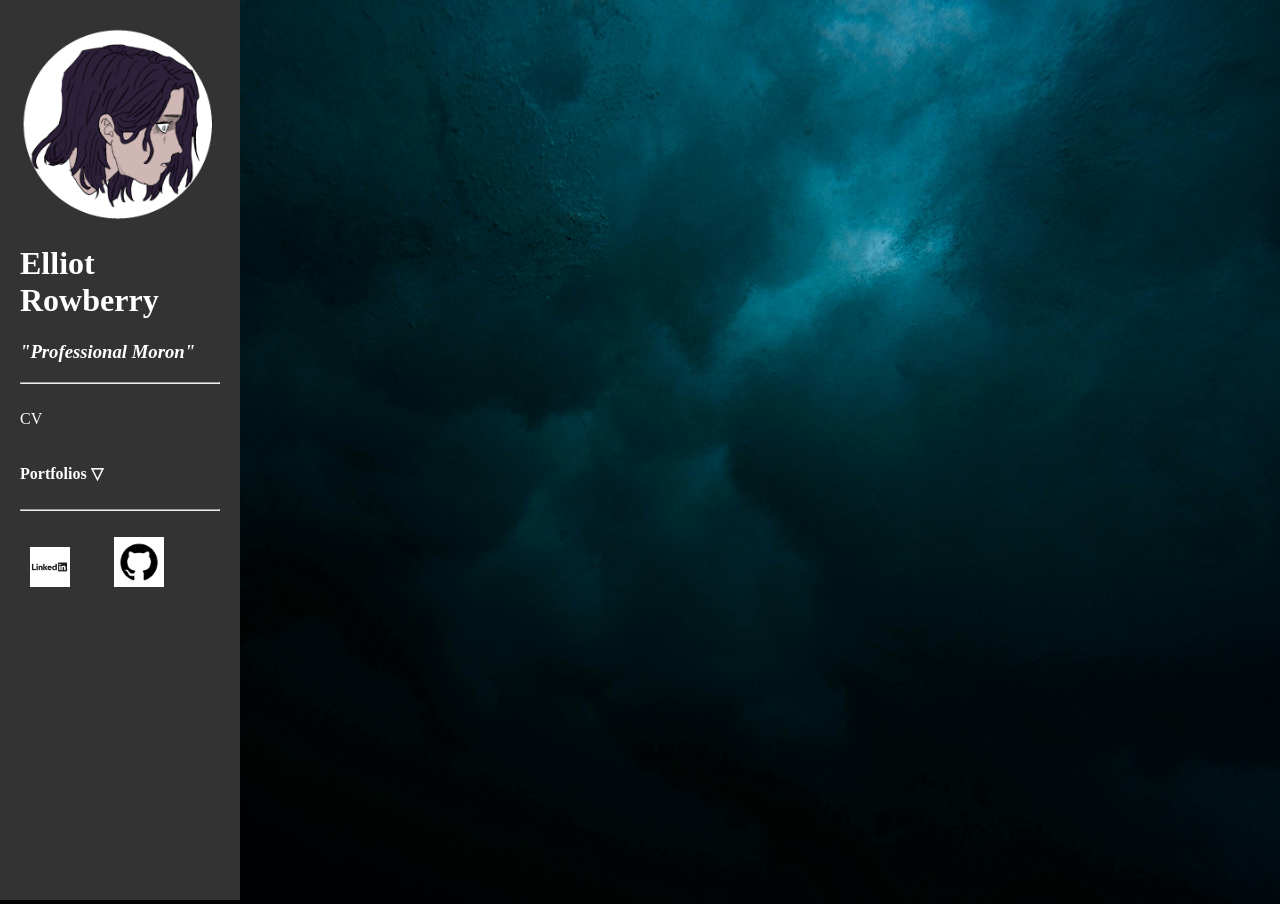
==== index.html @ 7ff024eb "adjusting parameters" ====
<!DOCTYPE html>
<html lang="en">
<head>
    <meta charset="UTF-8">
    <title>Homepage</title>
</head>

<!-- formatting css -->
<link rel="stylesheet" type="text/css" href="../Format.css" />
<link rel="stylesheet" type="text/css" href="../Sidebar.css" />

<header>
    <div class="vertical"></div>

    <img src="https://elliotrow.github.io/Images/profile%20picture.png" alt="Profile Image" width="100%">
    <h1 style="font-family: Georgia, serif"> Elliot Rowberry</h1>
    <h3><i>"Professional Moron"</i></h4>
    <hr>
    <br>
    <a href="https://elliotrow.github.io/">CV</a>
    <br><br><br>
    <input id="check01" type="checkbox" name="Galleries" />
    <label for="check01"><b>Portfolios ▽ </b></label>
    <br>
    <ul class="submenu">
        <li><a href="https://elliotrow.github.io/Webpages/Coding Portfolio.html">Coding Portfolio</a></li>
        <br>
        <li><a href="https://elliotrow.github.io/Webpages/2D Portfolio.html">2D Portfolio</a></li>
        <br>
        <li><a href="https://elliotrow.github.io/Webpages/3D Portfolio.html">3D Portfolio</a></li>

    </ul>
    <hr><br>
    <a href="http://www.linkedin.com/in/elliot-rowberry-6049a321b"><img src="https://elliotrow.github.io/Images/linkedin%20logo.png" width="35%" style="padding-right: 10%; padding-left: 5% "></a>
    <a href="http://www.github.com/ElliotRow"><img src="https://elliotrow.github.io/Images/github%20logo.jpg" width="35%" style="padding-left: 10%"></a>
</header>



<main>
    <iframe
            src="https://docs.google.com/gview?embedded=true&url=https://elliotrow.github.io/Images/Elliot%20Rowberry%20-%20CV.pdf"
            style="border: none; width: 80vw; max-width: 90%; height: 100%;"
    ></iframe>

</main>


<script>
    //save the menu being open so it doesn't close every time you switch pages
    const checkbox = document.getElementById("check01");
    const saved = localStorage.getItem("submenuOpen");
    if (saved === "true") {
        checkbox.checked = true;
    }

    // save state whenever it changes
    checkbox.addEventListener("change", () => {
        localStorage.setItem("submenuOpen", checkbox.checked);
    });

    //Resizing the pdf so its actually visable on mobile
    function resizePDF() {
    const iframe = document.querySelector("iframe");
    iframe.style.height = window.innerHeight + "px";
    }

    window.addEventListener("resize", resizePDF);
    window.addEventListener("orientationchange", resizePDF);
    resizePDF();
</script>

</html>
---- Format.css ----
#Gallery{
    padding: 10px 10px;
    margin: 15px 20px;
    background: url("Images/Background.jpg");
    transition: all .5s ease;
    box-shadow: inset 0 50px rgba(255,255,255,0.1),
                inset 2px -15px 30px rgba(0,0,0,0.4),
                inset 2px 2px 5px rgba(0,0,0,0.3);
}
---- Sidebar.css ----
header {
    position: fixed;
    top: 0;
    left: 0;
    width: 240px;
    height: 100vh;
    background-color: #333;
    color: #fff;
    padding: 20px;
    box-sizing: border-box;
    overflow-y: hidden;
    overflow-x: hidden;
    font-family: "Garamond", serif;
}

header * {
    max-width: 100%;        /* prevents images and text from overflowing */
    box-sizing: border-box;
}

header h1, header h4, header a, header label, header li {
    word-wrap: break-word;  /* makes long words wrap around */
    white-space: normal;    /* prevents the text from stretching outside the sidebar */
}


/* unordered list properties */
ul { list-style-type: none; margin: 0; padding: 0; overflow: hidden; }

/* list item properties */
li { display: block; }
li a { display: block; text-align: center; padding: 20px; text-decoration: none; }
input, ul.submenu { display: none; }

/*position the label*/
label { position: relative; display: block; cursor: pointer; }

/*show the dropdown menu when input is received*/
input:checked~ul.submenu { display: block; }

/*formatting stuff for the dropdown menu */
.vertical { border-left: 4px solid black; height: 100%; position:absolute; left: 100%; }

/* formatting the projects in the code portfolio */
.project {background-color:black; height: 100%; width: 80%; border: 4px solid white;padding: 20px; font-size: 120%}

/*stuff to make sure that the links do not change colour or underline*/
a:link  { color: #fff; }
a:visited { color: #fff; }
a:hover { color: #fff; }
a:active { color: darkslateblue; }
a:link, a:visited { text-decoration: none; }

main {
    margin-left: 280px;
    margin-right: 0;
    width: 80%;
    height: auto;
    overflow: visible;
    color: #fff; }
/* CSS for the body */
body {
    margin: 0;
    padding: 0;
    background-image: url('Images/BackgroundNew.jpg');
    background-repeat: no-repeat;
    background-attachment: fixed;
    background-size: cover;
    alignment-baseline: center;
}
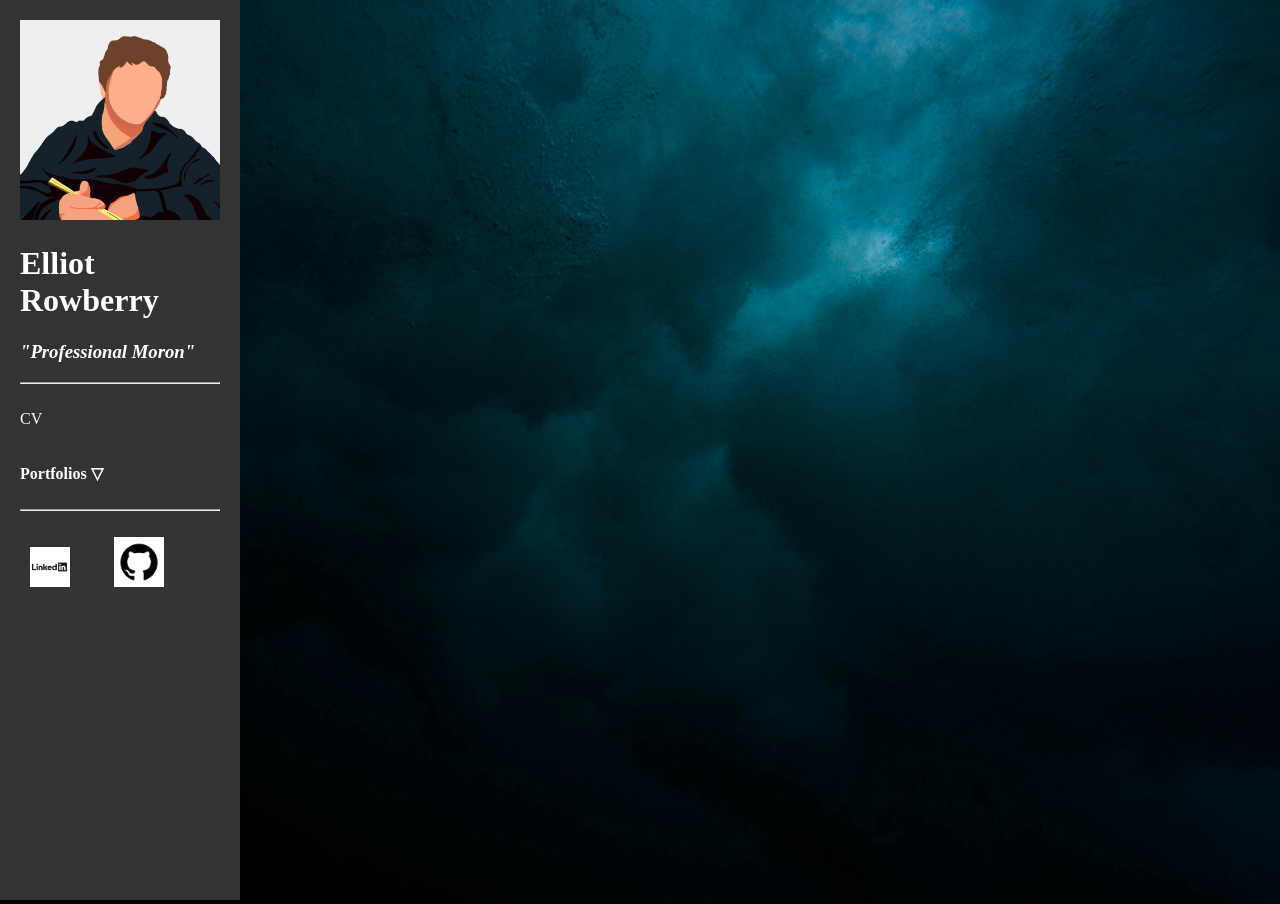
==== commit 2e896521: "changed profile picture to a more official one" ====
--- a/index.html
+++ b/index.html
@@ -12,7 +12,7 @@
 <header>
     <div class="vertical"></div>
 
-    <img src="https://elliotrow.github.io/Images/profile%20picture.png" alt="Profile Image" width="100%">
+    <img src="https://elliotrow.github.io/Images/profile%20picture.jpg" alt="Profile Image" width="100%">
     <h1 style="font-family: Georgia, serif"> Elliot Rowberry</h1>
     <h3><i>"Professional Moron"</i></h4>
     <hr>
@@ -62,7 +62,17 @@
     //Resizing the pdf so its actually visable on mobile
     function resizePDF() {
     const iframe = document.querySelector("iframe");
-    iframe.style.height = window.innerHeight + "px";
+    
+    //check if its mobile and adjust how it resizes according to if it is or not
+    const isMobile = /iPhone|iPad|iPod|Android/i.test(navigator.userAgent);
+    
+    if (isMobile) {
+        // mobile uses innerHeight to avoid top-bar clipping
+        iframe.style.height = window.innerHeight + "px";
+    } else {
+        // desktop browsers use full viewport height
+        iframe.style.height = "100vh";
+    }
     }
 
     window.addEventListener("resize", resizePDF);
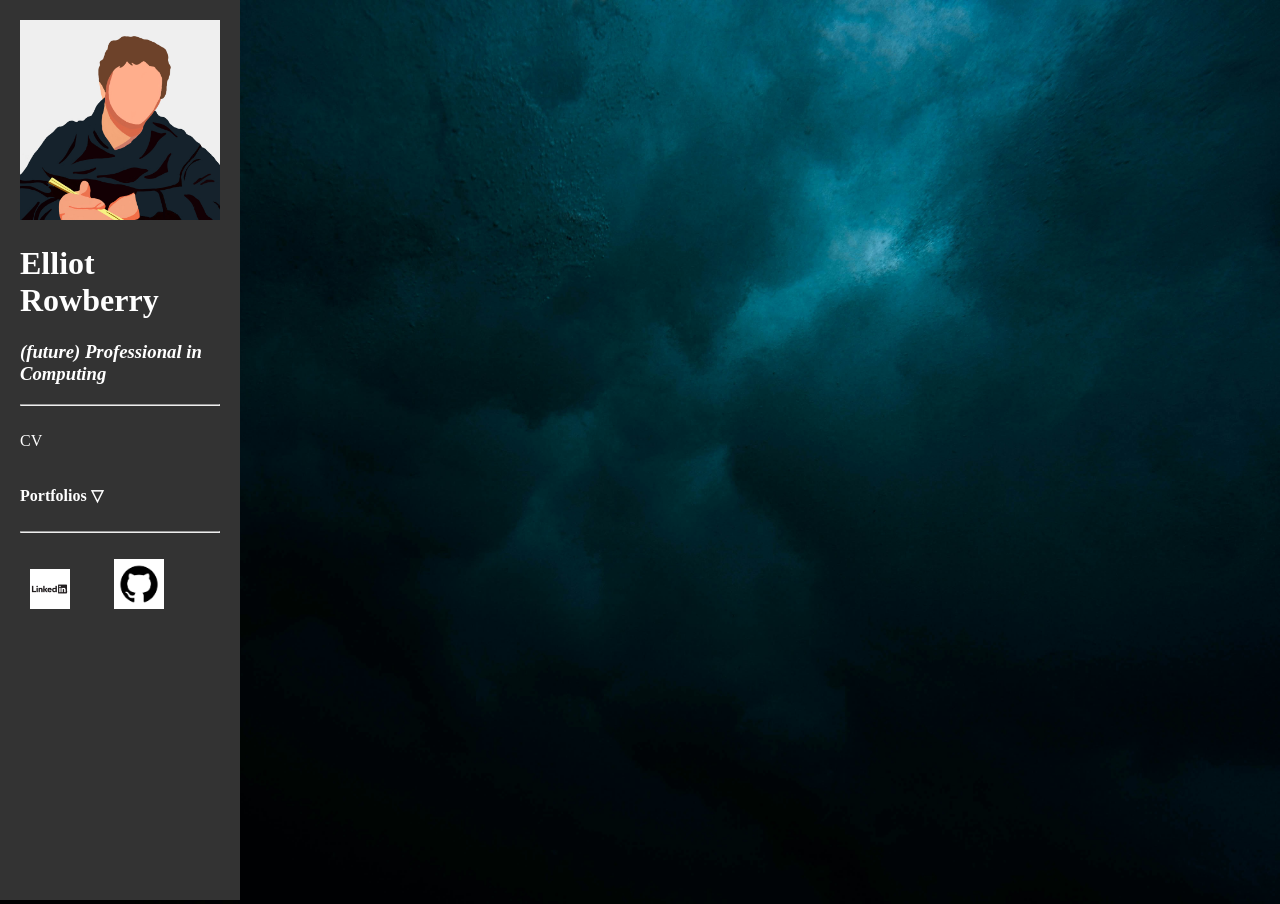
==== commit b27bd614: "updating sidebar text" ====
--- a/index.html
+++ b/index.html
@@ -12,9 +12,9 @@
 <header>
     <div class="vertical"></div>
 
-    <img src="https://elliotrow.github.io/Images/profile%20picture.jpg" alt="Profile Image" width="100%">
+    <img src="https://elliotrow.github.io/Images/profile picture.jpg" alt="Profile Image" width="100%">
     <h1 style="font-family: Georgia, serif"> Elliot Rowberry</h1>
-    <h3><i>"Professional Moron"</i></h4>
+    <h3><i>(future) Professional in Computing</i></h4>
     <hr>
     <br>
     <a href="https://elliotrow.github.io/">CV</a>
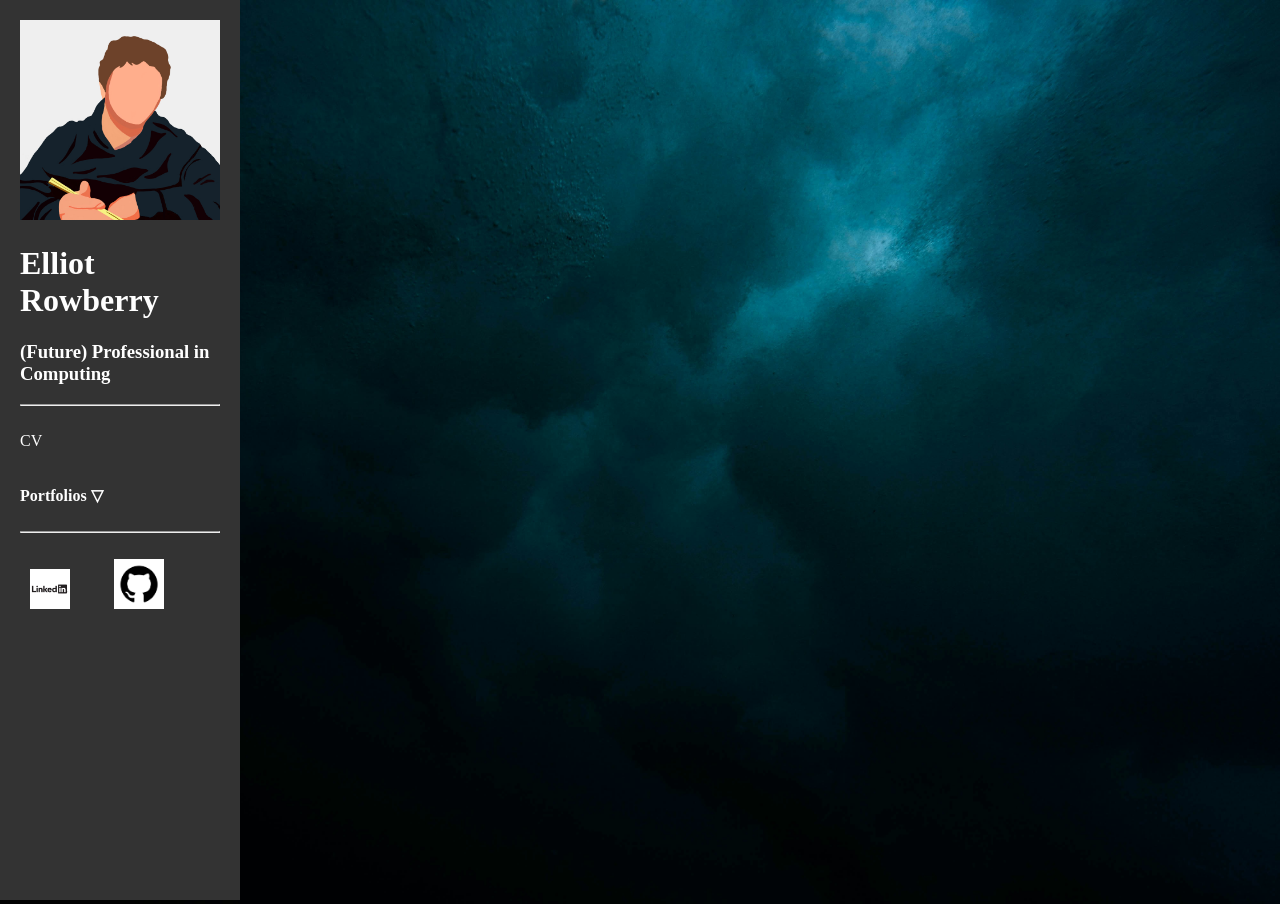
==== commit 3708836c: "formatting fix" ====
--- a/index.html
+++ b/index.html
@@ -14,7 +14,7 @@
 
     <img src="https://elliotrow.github.io/Images/profile picture.jpg" alt="Profile Image" width="100%">
     <h1 style="font-family: Georgia, serif"> Elliot Rowberry</h1>
-    <h3><i>(future) Professional in Computing</i></h4>
+    <h3>(Future) Professional in Computing</h3>
     <hr>
     <br>
     <a href="https://elliotrow.github.io/">CV</a>
